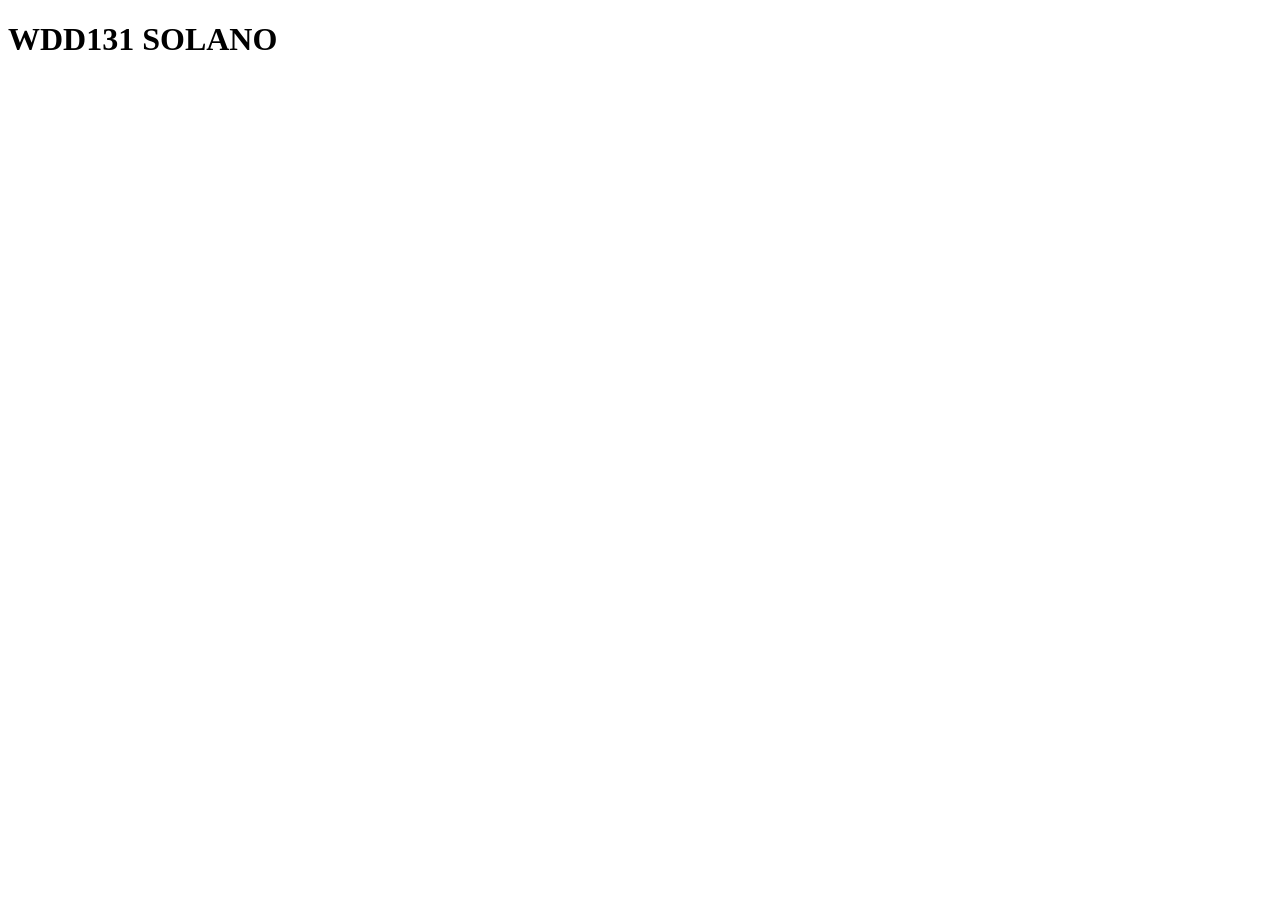
==== index.html @ 34fa71af "Tutorial" ====
<!DOCTYPE html>
<html lang="en">
<head>
    <meta charset="UTF-8">
    <meta name="viewport" content="width=device-width, initial-scale=1.0">
    <title>Document</title>
</head>
<body>
    <h1>WDD131 SOLANO</h1>
</body>
</html>
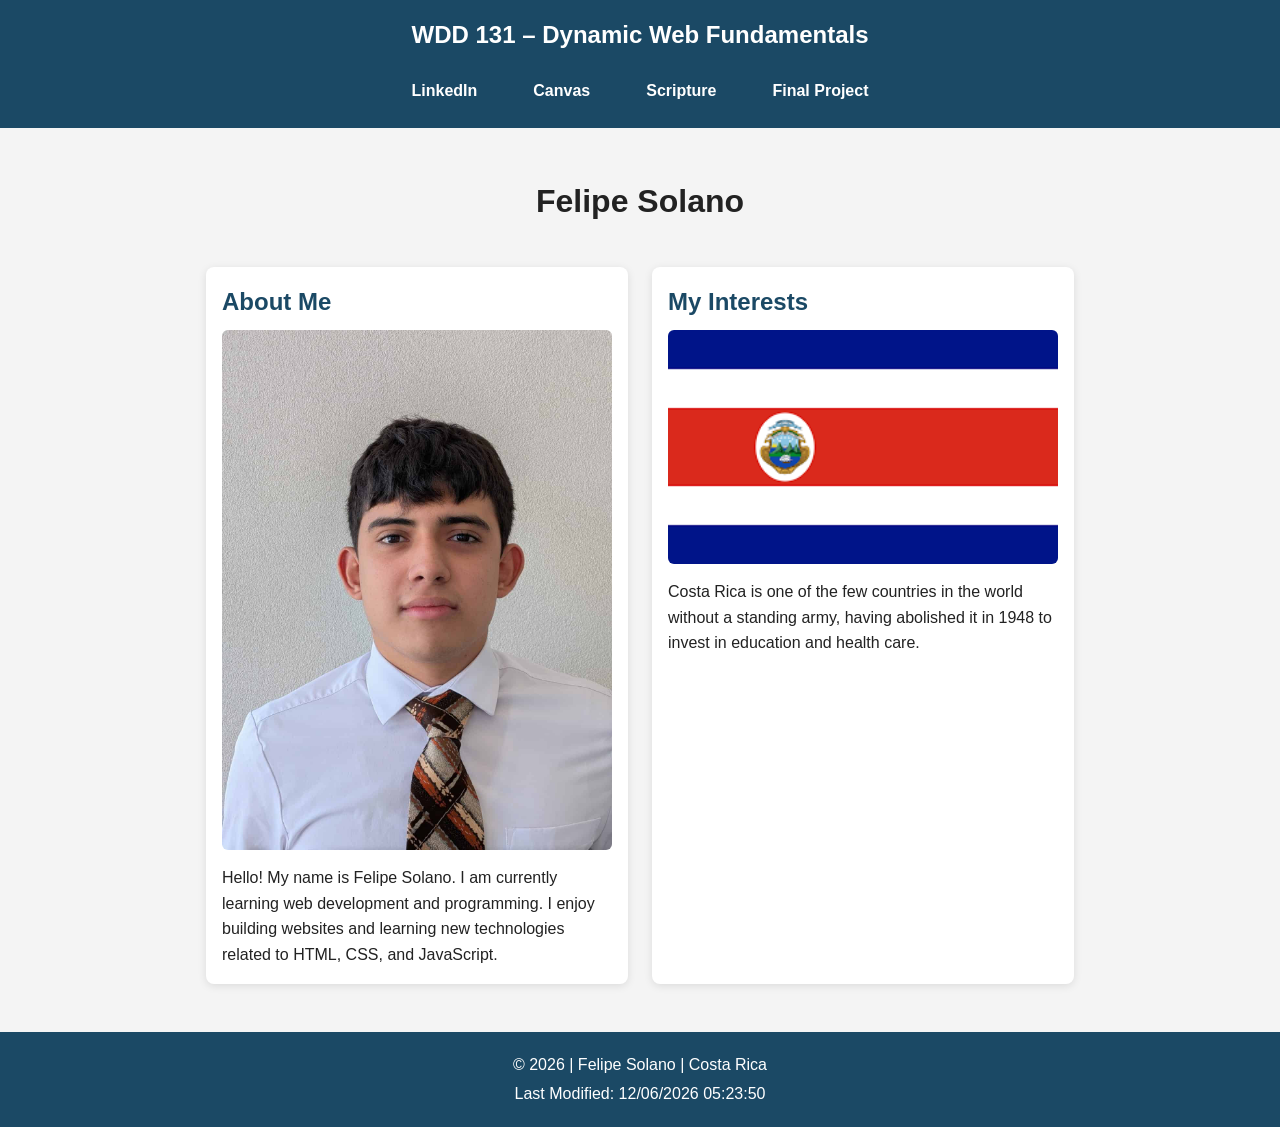
==== commit ba9744cf: "Project Ready" ====
--- a/index.html
+++ b/index.html
@@ -3,9 +3,57 @@
 <head>
     <meta charset="UTF-8">
     <meta name="viewport" content="width=device-width, initial-scale=1.0">
-    <title>Document</title>
+    <title>WDD 131 – Dynamic Web Fundamentals – Felipe Solano</title>
+    <meta name="description" content="WDD 131 – Dynamic Web Fundamentals. Felipe Solano. HTML, CSS, web development fundamentals.">
+    <meta name="author" content="Felipe Solano">
+    <link rel="stylesheet" href="styles/base.css">
+    <script src="scripts/getdates.js" defer></script>
 </head>
+
 <body>
-    <h1>WDD131 SOLANO</h1>
+
+<header>
+    <span id="course-title">WDD 131 – Dynamic Web Fundamentals</span>
+
+    <nav>
+        <a href="https://www.linkedin.com/" target="_blank">LinkedIn</a>
+        <a href="https://byupw.instructure.com/" target="_blank">Canvas</a>
+        <a href="https://www.churchofjesuschrist.org/study/scriptures/bofm/1-ne/3?lang=eng&id=p7#p7" target="_blank">Scripture</a>
+        <a href="#">Final Project</a>
+    </nav>
+</header>
+
+<main>
+
+    <h1>Felipe Solano</h1>
+
+    <section class="card">
+        <h2>About Me</h2>
+        <img src="images/profile.jpg" alt="Photo of Felipe Solano">
+        <p>
+            Hello! My name is Felipe Solano. I am currently learning web development
+            and programming. I enjoy building websites and learning new technologies
+            related to HTML, CSS, and JavaScript.
+        </p>
+    </section>
+
+    <section class="card">
+        <h2>My Interests</h2>
+        <img src="images/images.png" alt="Image representing hobbies or interests">
+        <p>
+            Costa Rica is one of the few countries in the world 
+            without a standing army, having abolished it in 1948 to invest in education and health 
+            care. 
+        </p>
+    </section>
+
+</main>
+
+<footer>
+    <p>
+        © <span id="currentyear"></span> | Felipe Solano | Costa Rica
+    </p>
+    <p id="lastModified"></p>
+</footer>
 </body>
 </html>
--- a/styles/base.css
+++ b/styles/base.css
@@ -0,0 +1,103 @@
+:root {
+    --primary-color: #1b4965;
+    --secondary-color: #5fa8d3;
+    --accent-color: #cae9ff;
+    --text-color: #222;
+    --background-color: #f4f4f4;
+}
+
+
+* {
+    margin: 0;
+    padding: 0;
+    box-sizing: border-box;
+}
+
+
+body {
+    font-family: "Roboto", sans-serif;
+    background-color: var(--background-color);
+    color: var(--text-color);
+    line-height: 1.6;
+}
+
+
+header {
+    background: var(--primary-color);
+    color: white;
+    text-align: center;
+    padding: 1rem;
+}
+
+#course-title {
+    display: block;
+    font-size: 1.5rem;
+    font-weight: bold;
+    margin-bottom: 1rem;
+}
+
+nav {
+    display: flex;
+    justify-content: center;
+    gap: 1.5rem;
+}
+
+nav a {
+    color: white;
+    text-decoration: none;
+    font-weight: bold;
+    padding: .5rem 1rem;
+    border-radius: 5px;
+    transition: background 0.3s ease;
+}
+
+nav a:hover {
+    background: var(--secondary-color);
+}
+
+main {
+    max-width: 900px;
+    margin: 2rem auto;
+    padding: 1rem;
+
+    display: grid;
+    grid-template-columns: 1fr 1fr;
+    gap: 1.5rem;
+}
+
+main h1 {
+    grid-column: span 2;
+    text-align: center;
+    margin-bottom: 1rem;
+}
+
+.card {
+    background: white;
+    border-radius: 8px;
+    padding: 1rem;
+    box-shadow: 0 2px 8px rgba(0,0,0,0.1);
+}
+
+.card h2 {
+    margin-bottom: .5rem;
+    color: var(--primary-color);
+}
+
+.card img {
+    width: 100%;
+    height: auto;
+    margin-bottom: .5rem;
+    border-radius: 6px;
+}
+
+footer {
+    text-align: center;
+    padding: 1rem;
+    background: var(--primary-color);
+    color: white;
+    margin-top: 2rem;
+}
+
+footer p {
+    margin: .25rem 0;
+}
